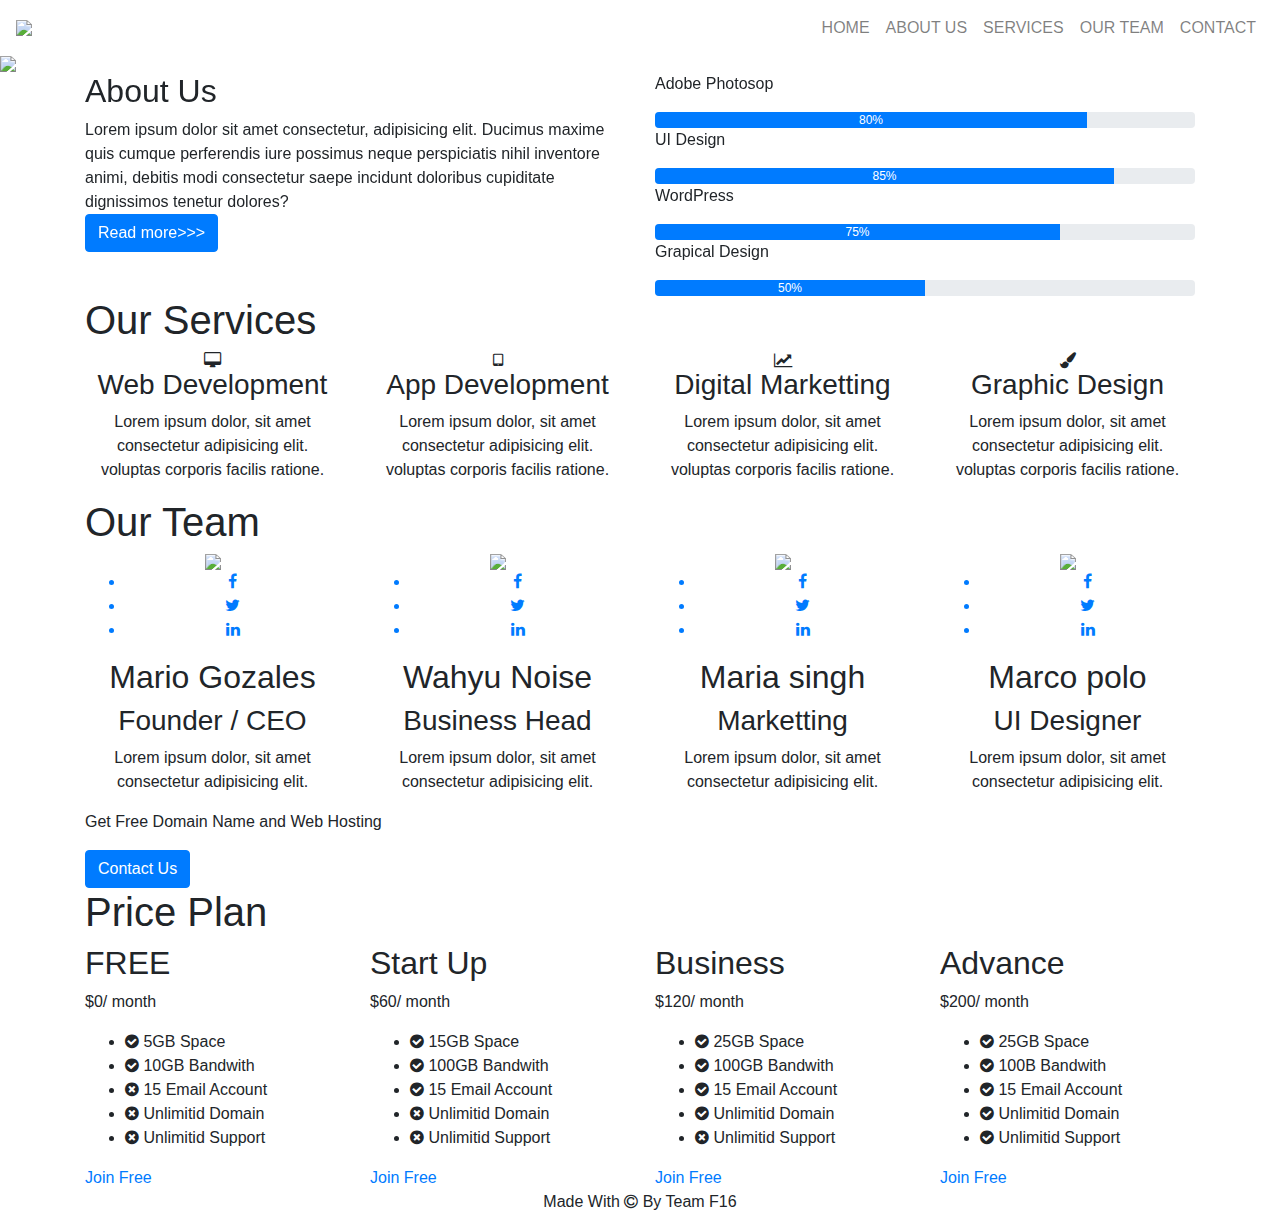
==== index.html @ 593e6ec6 "add index.html" ====
<html>

<head>
    <title></title>
    <link rel="stylesheet" href="style.css">
    <link rel="stylesheet" href="https://stackpath.bootstrapcdn.com/bootstrap/4.1.3/css/bootstrap.min.css">
    <link rel="stylesheet" href="https://stackpath.bootstrapcdn.com/font-awesome/4.7.0/css/font-awesome.min.css">
    <script src="https://code.jquery.com/jquery-3.3.1.slim.min.js"></script>
    <script src="https://cdnjs.cloudflare.com/ajax/libs/popper.js/1.14.3/umd/popper.min.js"></script>
    <script src="https://stackpath.bootstrapcdn.com/bootstrap/4.1.3/js/bootstrap.min.js"></script>
</head>

<body>
    <!--navigation-->
    <section id="nav-bar">
        <nav class="navbar navbar-expand-lg navbar-light">
            <a class="navbar-brand" href="#"><img src="https://prog-8.com/images/html/advanced/main_logo.png"></a>
            <button class="navbar-toggler" type="button" data-toggle="collapse" data-target="#navbarNav"
                aria-controls="navbarNav" aria-expanded="false" aria-label="Toggle navigation">
                <span class="navbar-toggler-icon"></span>
            </button>
            <div class="collapse navbar-collapse" id="navbarNav">
                <ul class="navbar-nav ml-auto">
                    <li class="nav-item">
                        <a class="nav-link" href="#">HOME</a>
                    </li>
                    <li class="nav-item">
                        <a class="nav-link" href="#">ABOUT US</a>
                    </li>
                    <li class="nav-item">
                        <a class="nav-link" href="#">SERVICES</a>
                    </li>
                    <li class="nav-item">
                        <a class="nav-link" href="#">OUR TEAM</a>
                    </li>
                    <li class="nav-item">
                        <a class="nav-link" href="#">CONTACT</a>
                    </li>
                </ul>
            </div>
        </nav>
    </section>

    <div id="slider">
        <div id="headerSlider" class="carousel slide" data-ride="carousel">
            <ol class="carousel-indicators">
                <li data-target="#headerSlider" data-slide-to="0" class="active"></li>
                <li data-target="#headerSlider" data-slide-to="1"></li>
                <li data-target="#headerSlider" data-slide-to="2"></li>
            </ol>
            <div class="carousel-inner">
                <div class="carousel-item active">
                    <img class="d-block img-fluid" src="img/slide1.jpg">
                    <div class="carousel-caption">
                        <h5>How To Make Website</h5>
                    </div>
                </div>
                <div class="carousel-item">
                    <img class="d-block img-fluid" src="img/business.jpg">
                    <div class="carousel-caption">
                        <h5>How To Make Website</h5>
                    </div>
                </div>
                <div class="carousel-item">
                    <img class="d-block img-fluid" src="img/slide3.jpg">
                    <div class="carousel-caption">
                        <h5>How To Make Website</h5>
                    </div>
                </div>
            </div>
            <a class="carousel-control-prev" href="#headerSlider" role="button" data-slide="prev">
                <span class="carousel-control-prev-icon" aria-hidden="true"></span>
                <span class="sr-only">Previous</span>
            </a>
            <a class="carousel-control-next" href="#headerSlider" role="button" data-slide="next">
                <span class="carousel-control-next-icon" aria-hidden="true"></span>
                <span class="sr-only">Next</span>
            </a>
        </div>
    </div>

    <section id="about">
        <div class="container">
            <div class="row">
                <div class="col-md-6 skills-bar">
                    <h2>About Us</h2>
                    <div class="about-content">
                        Lorem ipsum dolor sit amet consectetur, adipisicing elit.
                        Ducimus maxime quis cumque perferendis iure possimus neque perspiciatis nihil inventore animi,
                        debitis modi consectetur saepe incidunt doloribus cupiditate dignissimos tenetur dolores?
                    </div>
                    <button type="button" class="btn btn-primary">Read more>>></button>
                </div>
                <div class="col-md-6">
                    <p>Adobe Photosop</p>
                    <div class="progress">
                        <div class="progress-bar" style="width: 80%;">80%</div>
                    </div>
                    <p>UI Design</p>
                    <div class="progress">
                        <div class="progress-bar" style="width: 85%;">85%</div>
                    </div>
                    <p>WordPress</p>
                    <div class="progress">
                        <div class="progress-bar" style="width: 75%;">75%</div>
                    </div>
                    <p>Grapical Design</p>
                    <div class="progress">
                        <div class="progress-bar" style="width: 50%;">50%</div>
                    </div>
                </div>
            </div>
        </div>
    </section>

    <section id="services">
        <div class="container">
            <h1>Our Services</h1>
            <div class="row services">
                <div class="col-md-3 text-center">
                    <div class="icon">
                        <i class="fa fa-desktop"></i>
                    </div>
                    <h3>Web Development</h3>
                    <p>Lorem ipsum dolor, sit amet consectetur adipisicing elit.
                        voluptas corporis facilis ratione.</p>
                </div>
                <div class="col-md-3 text-center">
                    <div class="icon">
                        <i class="fa fa-tablet"></i>
                    </div>
                    <h3>App Development</h3>
                    <p>Lorem ipsum dolor, sit amet consectetur adipisicing elit.
                        voluptas corporis facilis ratione.</p>
                </div>
                <div class="col-md-3 text-center">
                    <div class="icon">
                        <i class="fa fa-line-chart"></i>
                    </div>
                    <h3>Digital Marketting</h3>
                    <p>Lorem ipsum dolor, sit amet consectetur adipisicing elit.
                        voluptas corporis facilis ratione.</p>
                </div>
                <div class="col-md-3 text-center">
                    <div class="icon">
                        <i class="fa fa-paint-brush"></i>
                    </div>
                    <h3>Graphic Design</h3>
                    <p>Lorem ipsum dolor, sit amet consectetur adipisicing elit.
                        voluptas corporis facilis ratione.
                    </p>
                </div>

            </div>
        </div>
    </section>

    <section id="team">
        <div class="container">
            <h1>Our Team</h1>
            <div class="row">
                <div class="col-md-3 profile-pic text-center">
                    <div class="img-box">
                        <img src="img/teams1.jpg" class="img-fluid">
                        <ul>
                            <a href="#">
                                <li><i class="fa fa-facebook"></i></li>
                            </a>
                            <a href="#">
                                <li><i class="fa fa-twitter"></i></li>
                            </a>
                            <a href="#">
                                <li><i class="fa fa-linkedin"></i></li>
                            </a>
                        </ul>
                    </div>
                    <h2>Mario Gozales</h2>
                    <h3>Founder / CEO</h3>
                    <p>Lorem ipsum dolor, sit amet consectetur adipisicing elit.</p>
                </div>
                <div class="col-md-3 profile-pic text-center">
                    <div class="img-box">
                        <img src="img/team5.jpg" class="img-fluid">
                        <ul>
                            <a href="#">
                                <li><i class="fa fa-facebook"></i></li>
                            </a>
                            <a href="#">
                                <li><i class="fa fa-twitter"></i></li>
                            </a>
                            <a href="#">
                                <li><i class="fa fa-linkedin"></i></li>
                            </a>
                        </ul>
                    </div>
                    <h2>Wahyu Noise</h2>
                    <h3>Business Head</h3>
                    <p>Lorem ipsum dolor, sit amet consectetur adipisicing elit.</p>
                </div>
                <div class="col-md-3 profile-pic text-center">
                    <div class="img-box">
                        <img src="img/team7.jpg" class="img-fluid">
                        <ul>
                            <a href="#">
                                <li><i class="fa fa-facebook"></i></li>
                            </a>
                            <a href="#">
                                <li><i class="fa fa-twitter"></i></li>
                            </a>
                            <a href="#">
                                <li><i class="fa fa-linkedin"></i></li>
                            </a>
                        </ul>
                    </div>
                    <h2>Maria singh</h2>
                    <h3>Marketting</h3>
                    <p>Lorem ipsum dolor, sit amet consectetur adipisicing elit.</p>
                </div>
                <div class="col-md-3 profile-pic text-center">
                    <div class="img-box">
                        <img src="img/team6.jpg" class="img-fluid">
                        <ul>
                            <a href="#">
                                <li><i class="fa fa-facebook"></i></li>
                            </a>
                            <a href="#">
                                <li><i class="fa fa-twitter"></i></li>
                            </a>
                            <a href="#">
                                <li><i class="fa fa-linkedin"></i></li>
                            </a>
                        </ul>
                    </div>
                    <h2>Marco polo</h2>
                    <h3>UI Designer</h3>
                    <p>Lorem ipsum dolor, sit amet consectetur adipisicing elit.</p>
                </div>

            </div>
        </div>
    </section>

    <section id="promo">
        <div class="container">
            <p>Get Free Domain Name and Web Hosting</p>
            <a href="#" class="btn btn-primary">Contact Us</a>
        </div>
    </section>

    <section id="price">
        <div class="container">
            <h1>Price Plan</h1>
            <div class="row">
                <div class="col-md-3">
                    <div class="single-price">
                        <div class="price-head">
                            <h2>FREE</h2>
                            <p>$0/ <span>month</span></p>
                        </div>
                        <div class="price-content">
                            <ul>
                                <li><i class="fa fa-check-circle"></i> 5GB Space</li>
                                <li><i class="fa fa-check-circle"></i> 10GB Bandwith</li>
                                <li><i class="fa fa-times-circle"></i> 15 Email Account</li>
                                <li><i class="fa fa-times-circle"></i> Unlimitid Domain</li>
                                <li><i class="fa fa-times-circle"></i> Unlimitid Support</li>
                            </ul>
                        </div>
                        <div class="price-button">
                            <a class="buy-btn" href="">Join Free</a>
                        </div>
                    </div>
                </div>

                <div class="col-md-3">
                    <div class="single-price">
                        <div class="price-head">
                            <h2>Start Up</h2>
                            <p>$60/ <span>month</span></p>
                        </div>
                        <div class="price-content">
                            <ul>
                                <li><i class="fa fa-check-circle"></i> 15GB Space</li>
                                <li><i class="fa fa-check-circle"></i> 100GB Bandwith</li>
                                <li><i class="fa fa-check-circle"></i> 15 Email Account</li>
                                <li><i class="fa fa-times-circle"></i> Unlimitid Domain</li>
                                <li><i class="fa fa-times-circle"></i> Unlimitid Support</li>
                            </ul>
                        </div>
                        <div class="price-button">
                            <a class="buy-btn" href="">Join Free</a>
                        </div>
                    </div>
                </div>

                <div class="col-md-3">
                    <div class="single-price">
                        <div class="price-head">
                            <h2>Business</h2>
                            <p>$120/ <span>month</span></p>
                        </div>
                        <div class="price-content">
                            <ul>
                                <li><i class="fa fa-check-circle"></i> 25GB Space</li>
                                <li><i class="fa fa-check-circle"></i> 100GB Bandwith</li>
                                <li><i class="fa fa-check-circle"></i> 15 Email Account</li>
                                <li><i class="fa fa-check-circle"></i> Unlimitid Domain</li>
                                <li><i class="fa fa-times-circle"></i> Unlimitid Support</li>
                            </ul>
                        </div>
                        <div class="price-button">
                            <a class="buy-btn" href="">Join Free</a>
                        </div>
                    </div>
                </div>

                <div class="col-md-3">
                    <div class="single-price">
                        <div class="price-head">
                            <h2>Advance</h2>
                            <p>$200/ <span>month</span></p>
                        </div>
                        <div class="price-content">
                            <ul>
                                <li><i class="fa fa-check-circle"></i> 25GB Space</li>
                                <li><i class="fa fa-check-circle"></i> 100B Bandwith</li>
                                <li><i class="fa fa-check-circle"></i> 15 Email Account</li>
                                <li><i class="fa fa-check-circle"></i> Unlimitid Domain</li>
                                <li><i class="fa fa-check-circle"></i> Unlimitid Support</li>
                            </ul>
                        </div>
                        <div class="price-button">
                            <a class="buy-btn" href="">Join Free</a>
                        </div>
                    </div>
                </div>
            </div>
        </div>
    </section>

    <section id="footer">
        <div class="container text-center">
            <p>Made With <i class="fa fa-copyright"></i> By Team F16 </p>
        </div>
    </section>
</body>

</html>
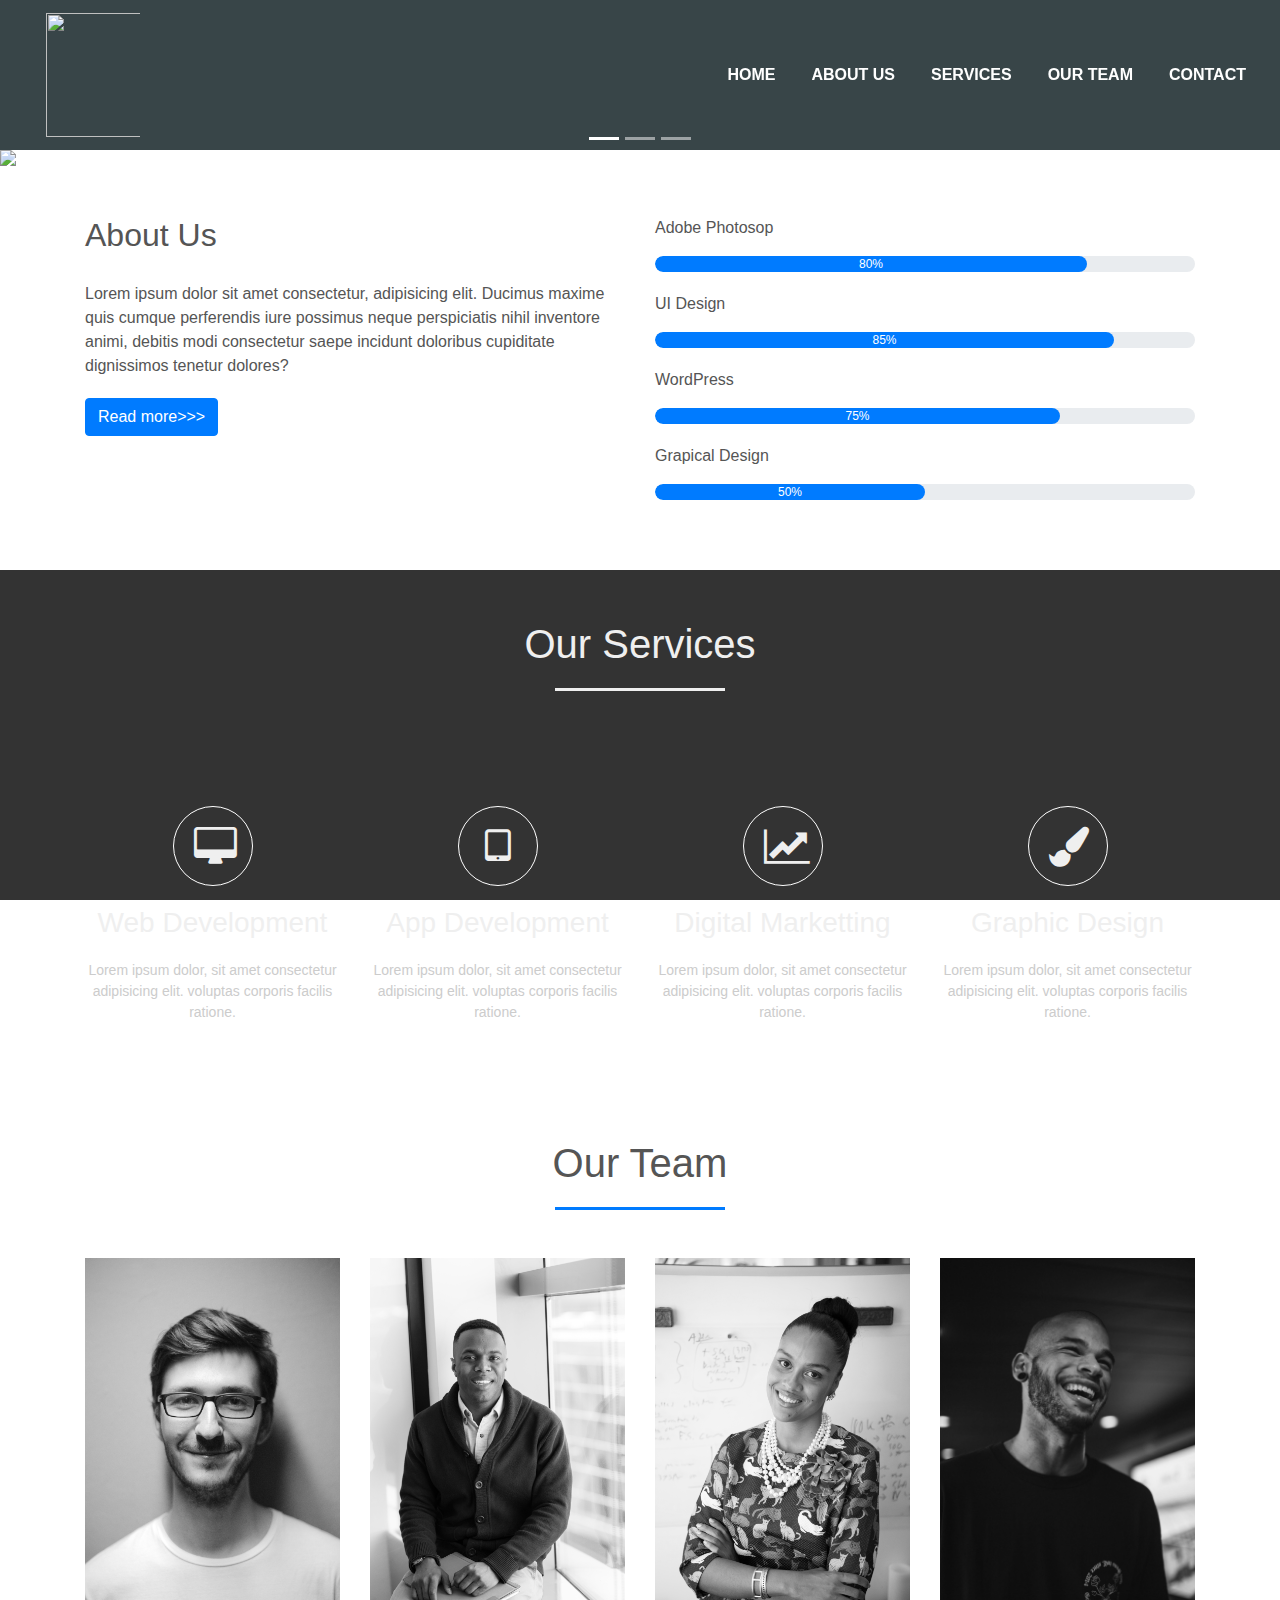
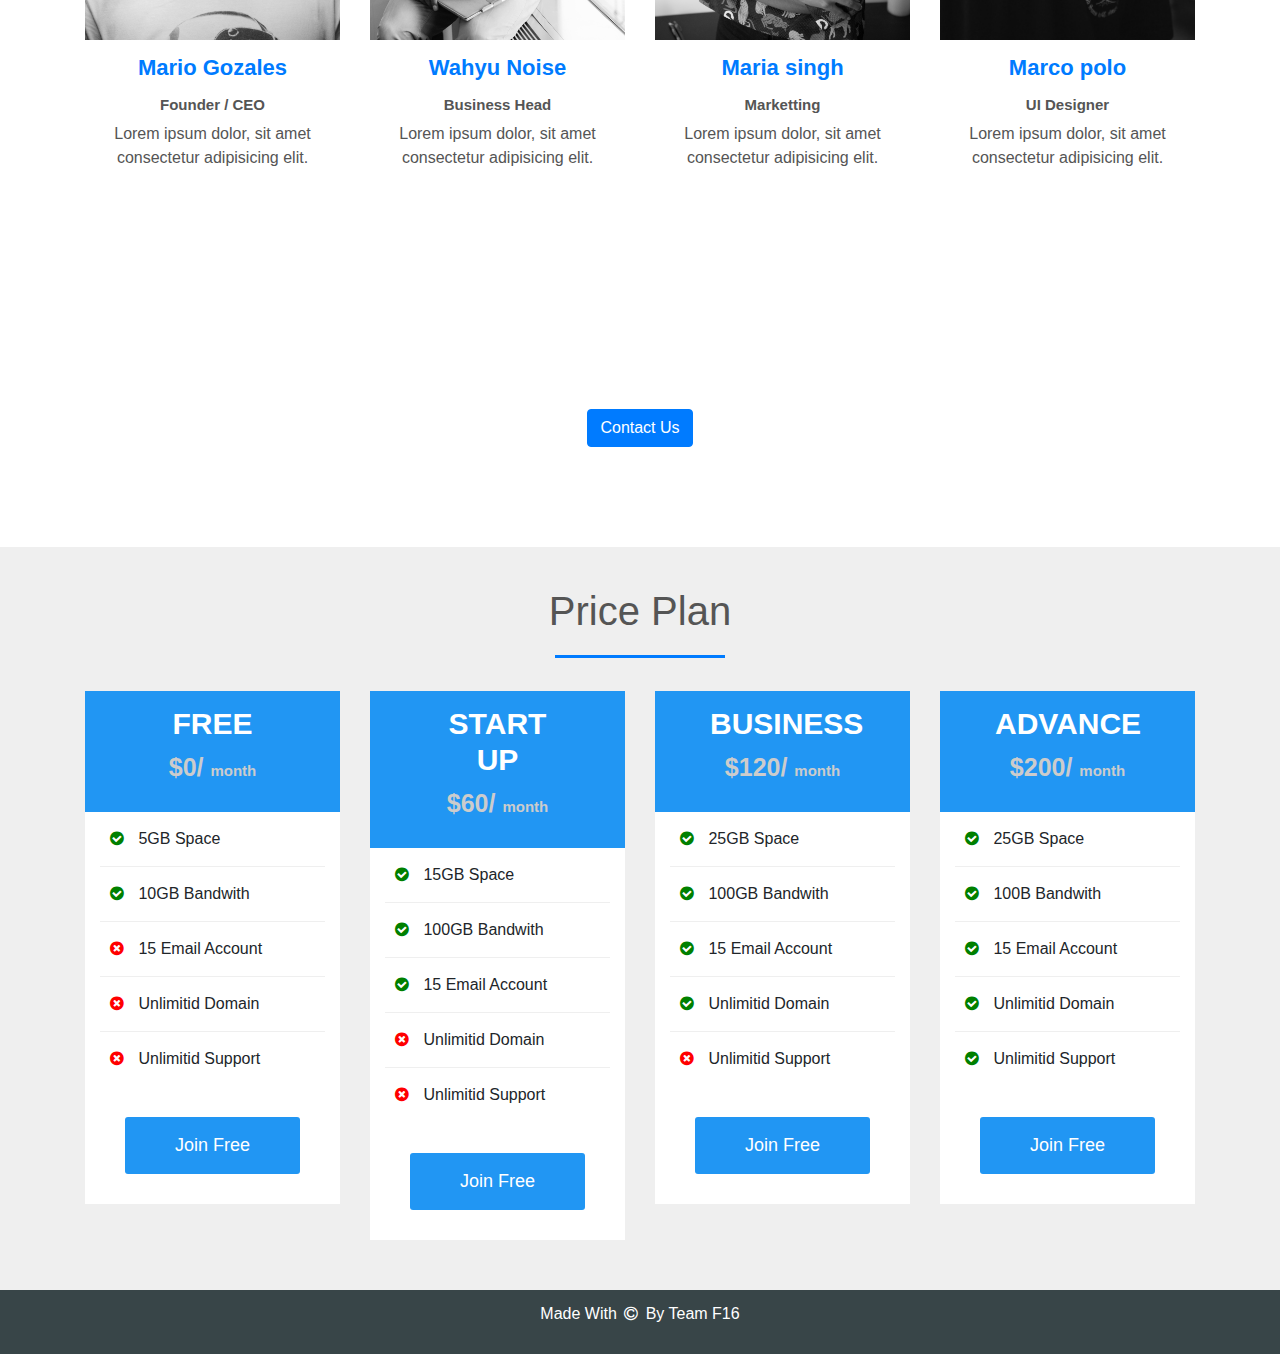
==== commit fe30da56: "delete /img" ====
--- a/index.html
+++ b/index.html
@@ -50,19 +50,19 @@
             </ol>
             <div class="carousel-inner">
                 <div class="carousel-item active">
-                    <img class="d-block img-fluid" src="img/slide1.jpg">
+                    <img class="d-block img-fluid" src="slide1.jpg">
                     <div class="carousel-caption">
                         <h5>How To Make Website</h5>
                     </div>
                 </div>
                 <div class="carousel-item">
-                    <img class="d-block img-fluid" src="img/business.jpg">
+                    <img class="d-block img-fluid" src="business.jpg">
                     <div class="carousel-caption">
                         <h5>How To Make Website</h5>
                     </div>
                 </div>
                 <div class="carousel-item">
-                    <img class="d-block img-fluid" src="img/slide3.jpg">
+                    <img class="d-block img-fluid" src="slide3.jpg">
                     <div class="carousel-caption">
                         <h5>How To Make Website</h5>
                     </div>
@@ -161,7 +161,7 @@
             <div class="row">
                 <div class="col-md-3 profile-pic text-center">
                     <div class="img-box">
-                        <img src="img/teams1.jpg" class="img-fluid">
+                        <img src="teams1.jpg" class="img-fluid">
                         <ul>
                             <a href="#">
                                 <li><i class="fa fa-facebook"></i></li>
@@ -180,7 +180,7 @@
                 </div>
                 <div class="col-md-3 profile-pic text-center">
                     <div class="img-box">
-                        <img src="img/team5.jpg" class="img-fluid">
+                        <img src="team5.jpg" class="img-fluid">
                         <ul>
                             <a href="#">
                                 <li><i class="fa fa-facebook"></i></li>
@@ -199,7 +199,7 @@
                 </div>
                 <div class="col-md-3 profile-pic text-center">
                     <div class="img-box">
-                        <img src="img/team7.jpg" class="img-fluid">
+                        <img src="team7.jpg" class="img-fluid">
                         <ul>
                             <a href="#">
                                 <li><i class="fa fa-facebook"></i></li>
@@ -218,7 +218,7 @@
                 </div>
                 <div class="col-md-3 profile-pic text-center">
                     <div class="img-box">
-                        <img src="img/team6.jpg" class="img-fluid">
+                        <img src="team6.jpg" class="img-fluid">
                         <ul>
                             <a href="#">
                                 <li><i class="fa fa-facebook"></i></li>
--- a/style.css
+++ b/style.css
@@ -0,0 +1,357 @@
+* {
+  margin: 0;
+  padding: 0;
+}
+
+#nav-bar {
+  position: sticky;
+  top: 0;
+  z-index: 10;
+}
+
+.navbar-brand img {
+  width: 124px;
+  padding-left: 30px;
+}
+
+.navbar-nav li {
+  padding: 0 10px;
+}
+
+.navbar-nav li a {
+  float: right;
+  text-align: left;
+}
+
+#nav-bar ul li a:hover {
+  color: #007bff!important;
+}
+
+.navbar {
+  background: rgba(34, 49, 52, 0.9);
+}
+
+.navbar-toggler {
+  border: none!important;
+}
+
+.nav-link {
+  color: #fff!important;
+  font-weight: 600;
+  font-size: 16px;
+}
+
+#slider {
+  width: 100%;
+}
+
+.carousel-caption {
+  top: 50%;
+  transform: translateY(-50%);
+  bottom: initial!important;
+}
+
+.carousel-caption h5 {
+  color: #fff;
+  font-size: 42px;
+}
+
+#about {
+  padding-top: 50px;
+  padding-bottom: 50px;
+  color: #555;
+}
+
+#about .btn {
+  margin-top: 20px;
+  margin-bottom: 30px;
+}
+
+.about-content {
+  padding-top: 20px;
+}
+
+.skills-bar p {
+  margin-bottom: 6px;
+  font-weight: 600;
+}
+
+.progress-bar {
+  border-radius: 16px;
+}
+
+.progress {
+  border-radius: 16px !important;
+  margin-bottom: 20px;
+}
+
+/*-------------Services-------------*/
+
+#services {
+  background-image: linear-gradient(rgba(0, 0, 0, 0.8), rgba(0, 0, 0, 0.8)), url(img/slide1.jpg);
+  background-size: cover;
+  background-position: center;
+  color: #efefef !important;
+  background-attachment: fixed;
+  padding-top: 50px;
+  padding-bottom: 50px;
+}
+
+#services h1 {
+  text-align: center;
+  color: #efefef !important;
+  padding-bottom: 50px;
+}
+
+#services h1::after {
+  content: '';
+  background: #efefef;
+  display: block;
+  height: 3px;
+  width: 170px;
+  margin: 20px auto 5px;
+}
+
+.services {
+  margin-top: 40px;
+}
+
+.icon {
+  font-size: 40px;
+  margin: 20px auto;
+  padding: 20px;
+  height: 80px;
+  width: 80px;
+  border: 1px solid #fff;
+  border-radius: 50%;
+}
+
+#services p {
+  font-size: 14px;
+  margin-top: 20px;
+  color: #ccc;
+}
+
+.services .col-md-3:hover {
+  background: #007bff;
+  cursor: pointer;
+  transition: 0.7s;
+}
+
+/*-------------Team-member-------------*/
+
+#team {
+  padding-top: 50px;
+  padding-bottom: 50px;
+  color: #555;
+}
+
+h1 {
+  text-align: center;
+  color: #555 !important;
+  padding-bottom: 10px;
+}
+
+h1::after {
+  content: '';
+  background: #007bff;
+  display: block;
+  height: 3px;
+  width: 170px;
+  margin: 20px auto 5px;
+}
+
+.profile-pic {
+  margin-top: 25px;
+}
+
+.profile-pic .img-box {
+  opacity: 1;
+  display: block;
+  position: relative;
+}
+
+.profile-pic .img-box img {
+  filter: grayscale(1);
+}
+
+.profile-pic .img-box img:hover {
+  filter: grayscale(0);
+  cursor: pointer;
+}
+
+.profile-pic h2 {
+  font-size: 22px;
+  font-weight: bold;
+  margin-top: 15px;
+  color: #007bff !important;
+}
+
+.profile-pic h3 {
+  font-size: 15px;
+  font-weight: bold;
+  margin-top: 15px;
+}
+
+#team .fa {
+  height: 25px;
+  width: 25px;
+  color: #007bff !important;
+  background: #fff;
+  padding: 4px;
+  border-radius: 50%;
+}
+
+.img-box ul {
+  padding: 15px 0;
+  position: absolute;
+  z-index: 2;
+  bottom: 0;
+  left: 50%;
+  transform: translateX(-50%);
+  opacity: 0;
+}
+
+.img-box ul li {
+  padding: 5px;
+  display: inline-block;
+}
+
+.img-box:hover ul {
+  opacity: 1;
+}
+
+.img-box ul, .img-box ul li {
+  transition: 0.5s;
+}
+
+/*-------------Promo-------------*/
+
+#promo {
+  background-image: linear-gradient(rgba(0, 0, 0, 0.7), rgba(0, 0, 0, 0.7)), url(img/slide2.jpg);
+  background-size: cover;
+  background-position: center;
+  color: #fff;
+  background-attachment: fixed;
+  text-align: center;
+  padding: 100px;
+  font-family: sans-serif;
+  font-size: 38px;
+}
+
+/*-------------Price Plan-------------*/
+
+#price {
+  padding: 40px 0;
+  background: #efefef;
+}
+
+.single-price {
+  margin: 10px auto;
+  display: inline;
+  float: left;
+  width: 100%;
+  background-color: #fff;
+  transition: 0.5s;
+}
+
+.single-price:hover {
+  box-shadow: 0 2px 20px #333;
+}
+
+.price-head {
+  background-color: #2196f3;
+  display: inline;
+  float: left;
+  padding: 10px 50px;
+  text-align: center;
+  width: 100%;
+}
+
+.price-head h2 {
+  color: #fff;
+  font-size: 30px;
+  font-weight: bold;
+  margin-bottom: 5px;
+  padding: 5px;
+  text-transform: uppercase;
+}
+
+.price-head p {
+  font-size: 25px;
+  color: #ccc;
+  font-weight: bold;
+  line-height: 30px;
+}
+
+#price span {
+  font-size: 15px;
+}
+
+.price-content
+{
+  display: inline;
+  float: left;
+  width: 100%;
+  padding: 0 15px;
+}
+.price-content ul li
+{
+  border-bottom: 1px solid #efefef;
+  padding: 15px 10px;
+  list-style: none;
+}
+
+ul li:last-child
+{
+  border: none;
+}
+.fa-check-circle
+{
+  color: green;
+  margin-right: 10px;
+  font-size: 20px;
+}
+.fa-times-circle
+{
+  color: red;
+  margin-right: 10px;
+  font-size: 20px;
+}
+.price-button
+{
+  display: inline;
+  float: left;
+  padding: 15px 15px 30px;
+  text-align: center;
+  width: 100%;
+}
+.buy-btn
+{
+  background-color: #2196f3;
+    border-radius: 3px;
+    display: inline-block;
+    font-size: 18px;
+    padding: 15px 50px;
+    transition: 0.5s;
+}
+.buy-btn:hover{
+  border-color: 1px solid #fff;
+  background-color: #3f51b5;
+}
+a
+{
+  text-decoration: none !important;
+  color: #fff !important;
+}
+
+#footer
+{
+  background: rgba(34, 49, 52, 0.9);
+  color: #fff;
+  padding: 12px;
+}
+.fa-copyright
+{
+  margin: 3px;
+}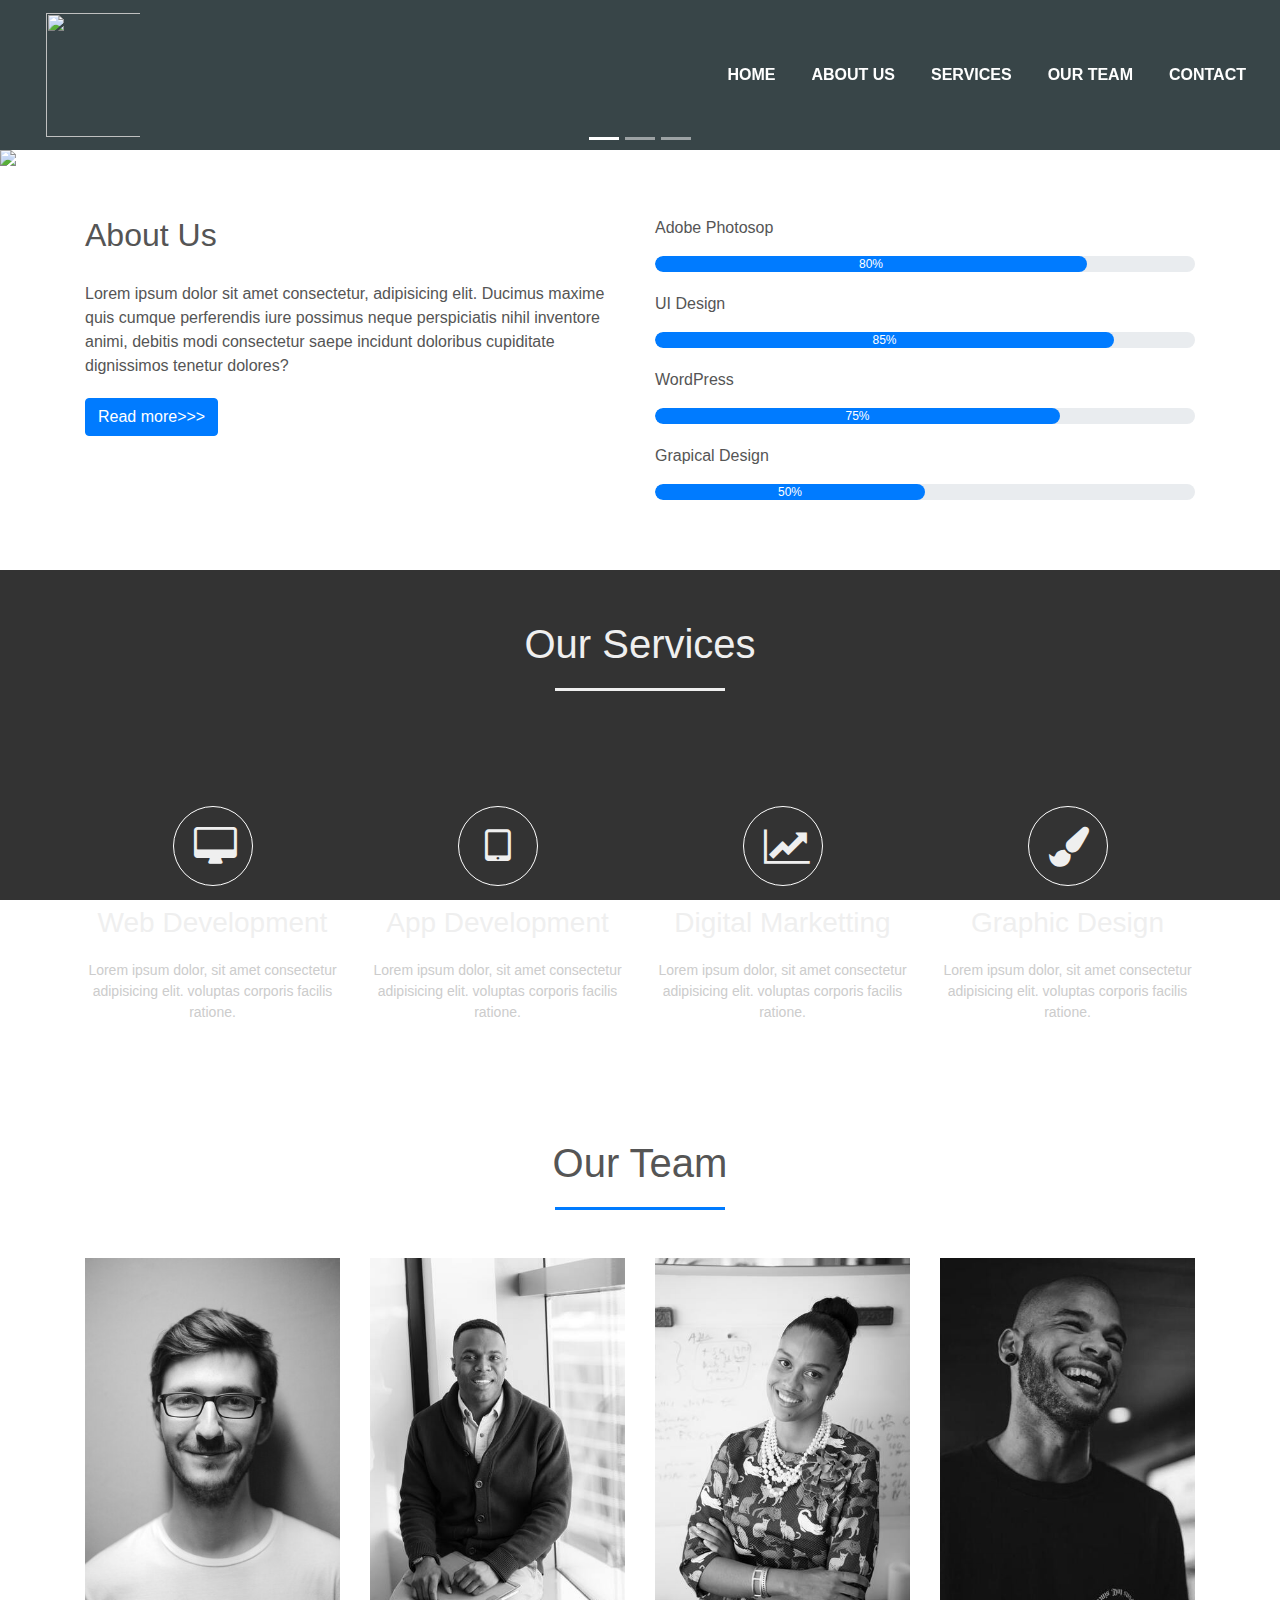
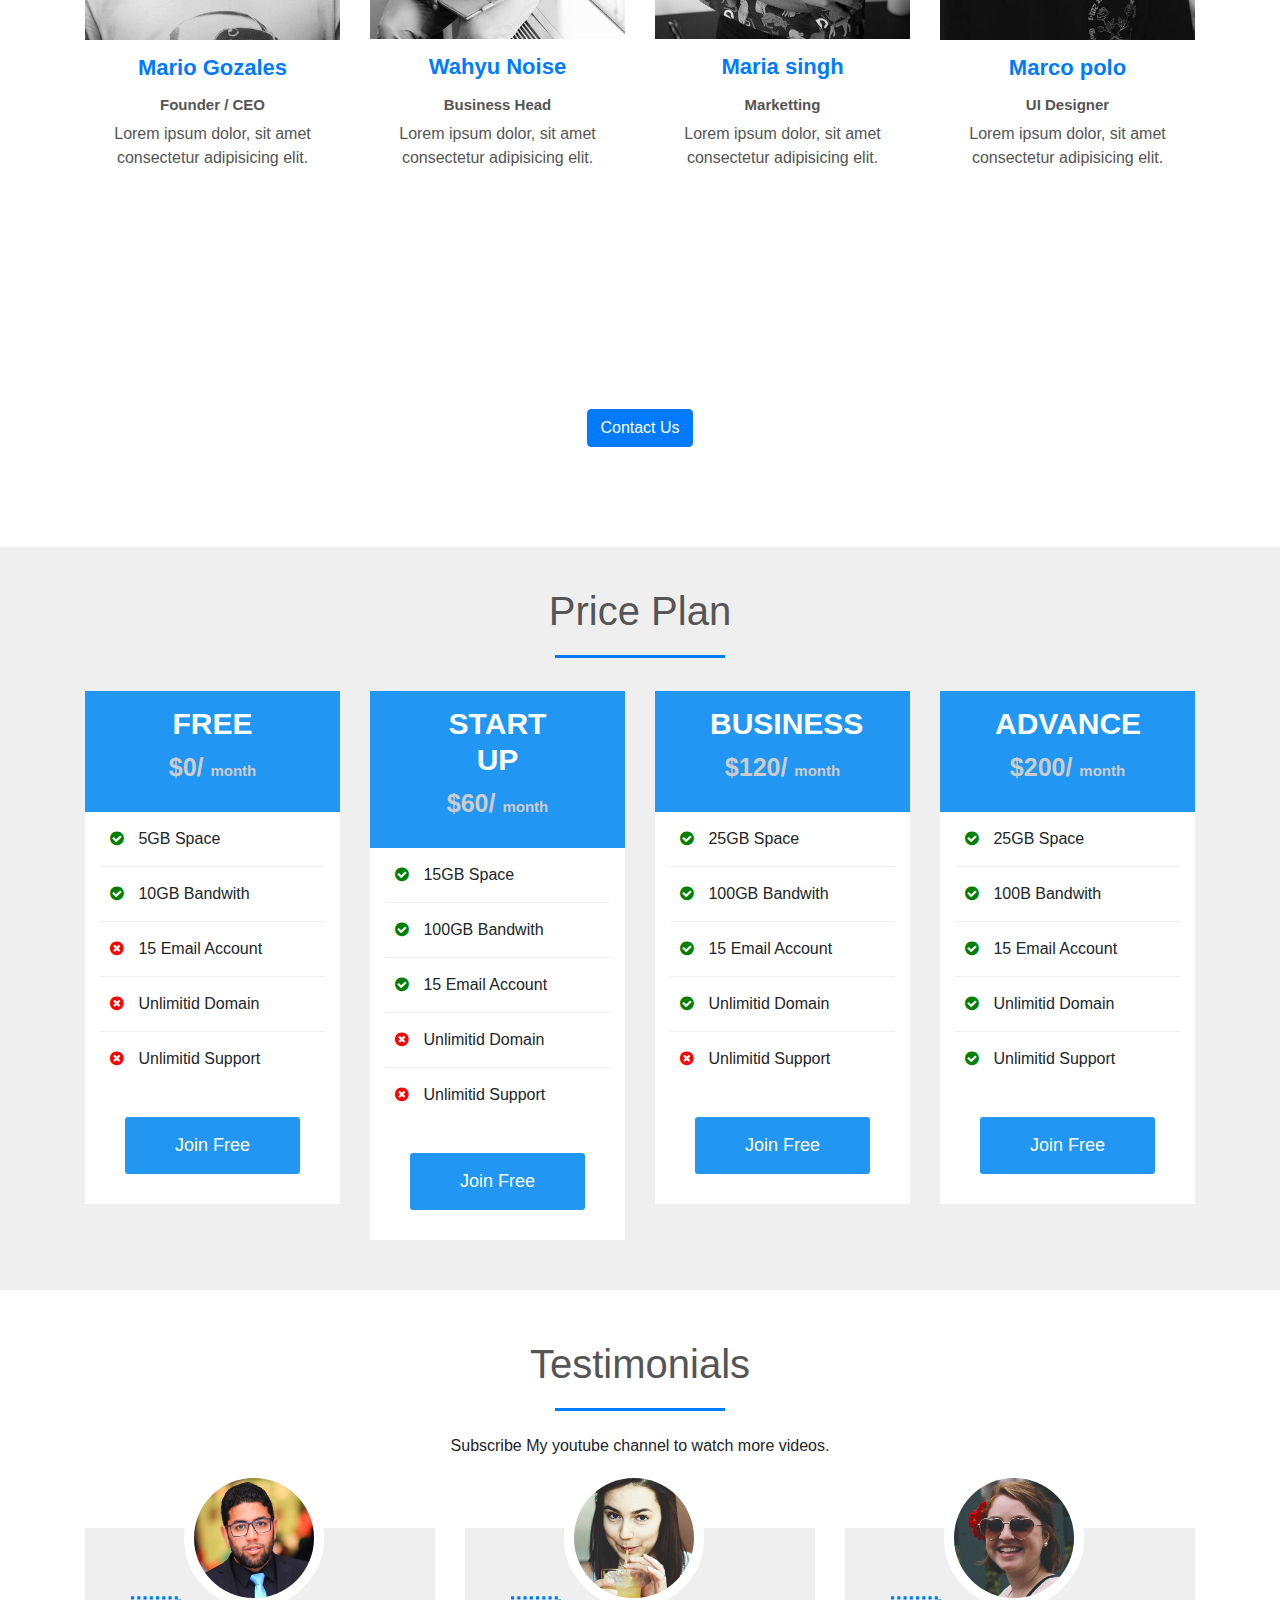
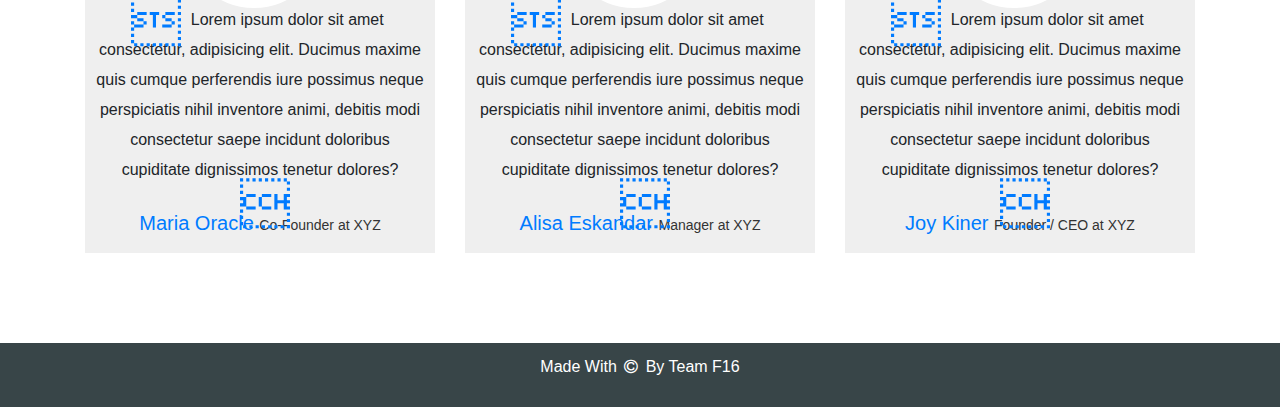
==== commit 870f2808: "modified Size Image and add Section OF Testimonials" ====
--- a/index.html
+++ b/index.html
@@ -50,19 +50,19 @@
             </ol>
             <div class="carousel-inner">
                 <div class="carousel-item active">
-                    <img class="d-block img-fluid" src="slide1.jpg">
+                    <img class="d-block img-fluid" src="img/slide1.jpg">
                     <div class="carousel-caption">
                         <h5>How To Make Website</h5>
                     </div>
                 </div>
                 <div class="carousel-item">
-                    <img class="d-block img-fluid" src="business.jpg">
+                    <img class="d-block img-fluid" src="img/business.jpg">
                     <div class="carousel-caption">
                         <h5>How To Make Website</h5>
                     </div>
                 </div>
                 <div class="carousel-item">
-                    <img class="d-block img-fluid" src="slide3.jpg">
+                    <img class="d-block img-fluid" src="img/slide3.jpg">
                     <div class="carousel-caption">
                         <h5>How To Make Website</h5>
                     </div>
@@ -161,7 +161,7 @@
             <div class="row">
                 <div class="col-md-3 profile-pic text-center">
                     <div class="img-box">
-                        <img src="teams1.jpg" class="img-fluid">
+                        <img src="img/teams1.jpg" class="img-fluid">
                         <ul>
                             <a href="#">
                                 <li><i class="fa fa-facebook"></i></li>
@@ -180,7 +180,7 @@
                 </div>
                 <div class="col-md-3 profile-pic text-center">
                     <div class="img-box">
-                        <img src="team5.jpg" class="img-fluid">
+                        <img src="img/team5.jpg" class="img-fluid">
                         <ul>
                             <a href="#">
                                 <li><i class="fa fa-facebook"></i></li>
@@ -199,7 +199,7 @@
                 </div>
                 <div class="col-md-3 profile-pic text-center">
                     <div class="img-box">
-                        <img src="team7.jpg" class="img-fluid">
+                        <img src="img/team7.jpg" class="img-fluid">
                         <ul>
                             <a href="#">
                                 <li><i class="fa fa-facebook"></i></li>
@@ -218,7 +218,7 @@
                 </div>
                 <div class="col-md-3 profile-pic text-center">
                     <div class="img-box">
-                        <img src="team6.jpg" class="img-fluid">
+                        <img src="img/team6.jpg" class="img-fluid">
                         <ul>
                             <a href="#">
                                 <li><i class="fa fa-facebook"></i></li>
@@ -338,6 +338,48 @@
         </div>
     </section>
 
+    <section id="testimonials">
+        <div class="container">
+            <h1>Testimonials</h1>
+            <p class="text-center">Subscribe My youtube channel to watch more videos.</p>
+            <div class="row">
+                <div class="col-md-4 text-center">
+                    <div class="profile">
+                        <img src="img/Daniel.jpg" class="user">
+                        <blockquote> Lorem ipsum dolor sit amet consectetur, adipisicing elit.
+                            Ducimus maxime quis cumque perferendis iure possimus neque perspiciatis nihil inventore
+                            animi,
+                            debitis modi consectetur saepe incidunt doloribus cupiditate dignissimos tenetur dolores?
+                        </blockquote>
+                        <h3>Maria Oracle <span>Co-Founder at XYZ</span></h3>
+                    </div>
+                </div>
+                <div class="col-md-4 text-center">
+                    <div class="profile">
+                        <img src="img/Elisa.jpg" class="user">
+                        <blockquote> Lorem ipsum dolor sit amet consectetur, adipisicing elit.
+                            Ducimus maxime quis cumque perferendis iure possimus neque perspiciatis nihil inventore
+                            animi,
+                            debitis modi consectetur saepe incidunt doloribus cupiditate dignissimos tenetur dolores?
+                        </blockquote>
+                        <h3>Alisa Eskandar <span>Manager at XYZ</span></h3>
+                    </div>
+                </div>
+                <div class="col-md-4 text-center">
+                    <div class="profile">
+                        <img src="img/Joy.jpg" class="user">
+                        <blockquote> Lorem ipsum dolor sit amet consectetur, adipisicing elit.
+                            Ducimus maxime quis cumque perferendis iure possimus neque perspiciatis nihil inventore
+                            animi,
+                            debitis modi consectetur saepe incidunt doloribus cupiditate dignissimos tenetur dolores?
+                        </blockquote>
+                        <h3>Joy Kiner <span>Founder / CEO at XYZ</span></h3>
+                    </div>
+                </div>
+            </div>
+        </div>
+    </section>
+
     <section id="footer">
         <div class="container text-center">
             <p>Made With <i class="fa fa-copyright"></i> By Team F16 </p>
@@ -345,4 +387,4 @@
     </section>
 </body>
 
-</html>
+</html>--- a/style.css
+++ b/style.css
@@ -345,6 +345,83 @@
   color: #fff !important;
 }
 
+/* ----------Testimonials---------- */
+#testimonials
+{
+  padding-top: 50px;
+  padding-bottom: 50px;
+}
+
+#testimonials .row
+{
+  margin-top: 30px;
+}
+.col-md-4
+{
+  margin: 40px auto;
+}
+.profile
+{
+  padding: 70px 10px 10px;
+  background-color: #efefef;
+}
+.profile:hover
+{
+  box-shadow: 0 0 15px 5px rgba(0, 0, 0, 0.2);
+  cursor: pointer;
+  transition: 0;
+}
+.user
+{
+  width: 140px;
+  height: 140px;
+  border-radius: 50%;
+}
+.profile img
+{
+  top: -60px;
+  position: absolute;
+  left: calc(50% - 20%);
+  border: 10px solid #fff;
+}
+
+.profile h3
+{
+  font-size: 20px;
+  margin-top: 15px;
+  color: #007bff;
+}
+#testimonials span
+{
+  font-size: 14px;
+  color: #333333;
+}
+blockquote
+{
+  font-size: 16px;
+  line-height: 30px;
+}
+blockquote::before
+{
+  content: '\93';
+  font-size: 50px;
+  color: #007bff;
+  position: relative;
+  line-height: 20px;
+  bottom: -15px;
+  right: 5px;
+}
+blockquote::after
+{
+  content: '\94';
+  font-size: 50px;
+  color: #007bff;
+  position: relative;
+  line-height: 10px;
+  bottom: -15px;
+  left: 5px;
+}
+
 #footer
 {
   background: rgba(34, 49, 52, 0.9);
@@ -354,4 +431,4 @@
 .fa-copyright
 {
   margin: 3px;
-}+}
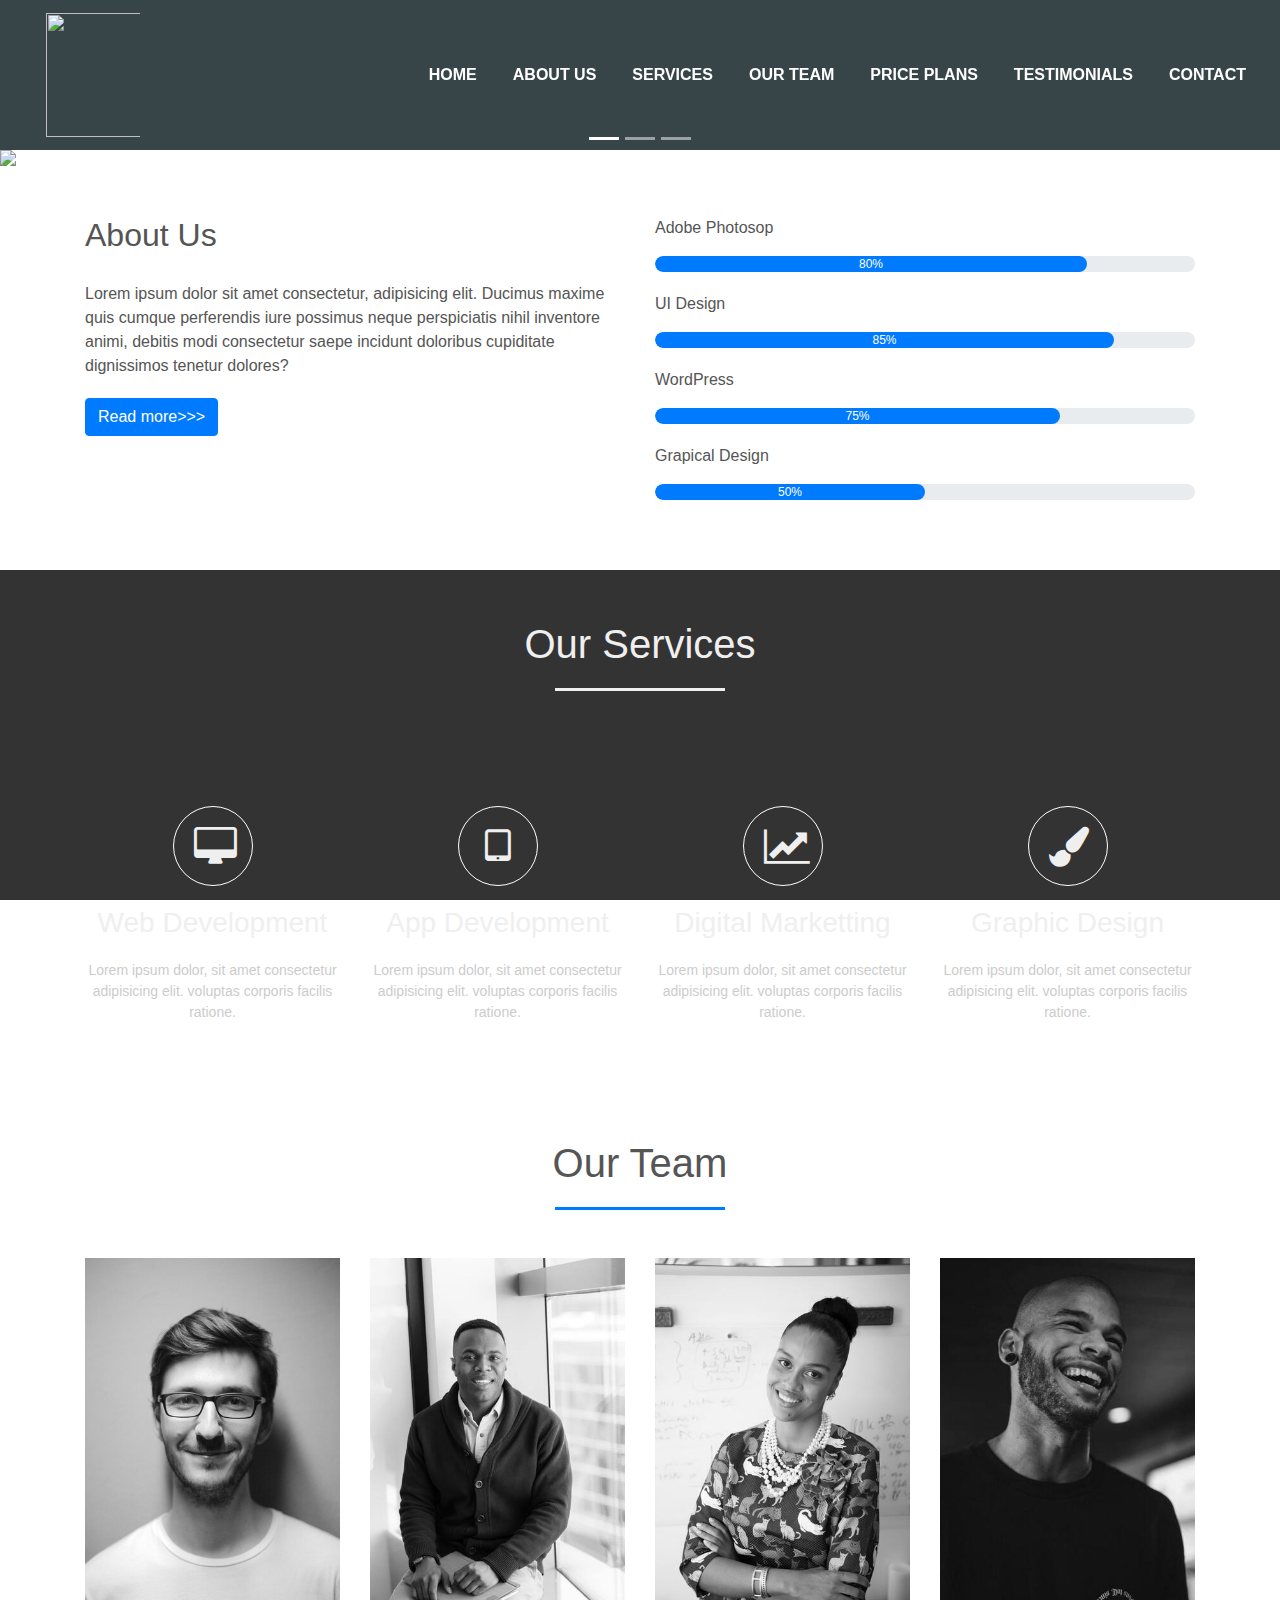
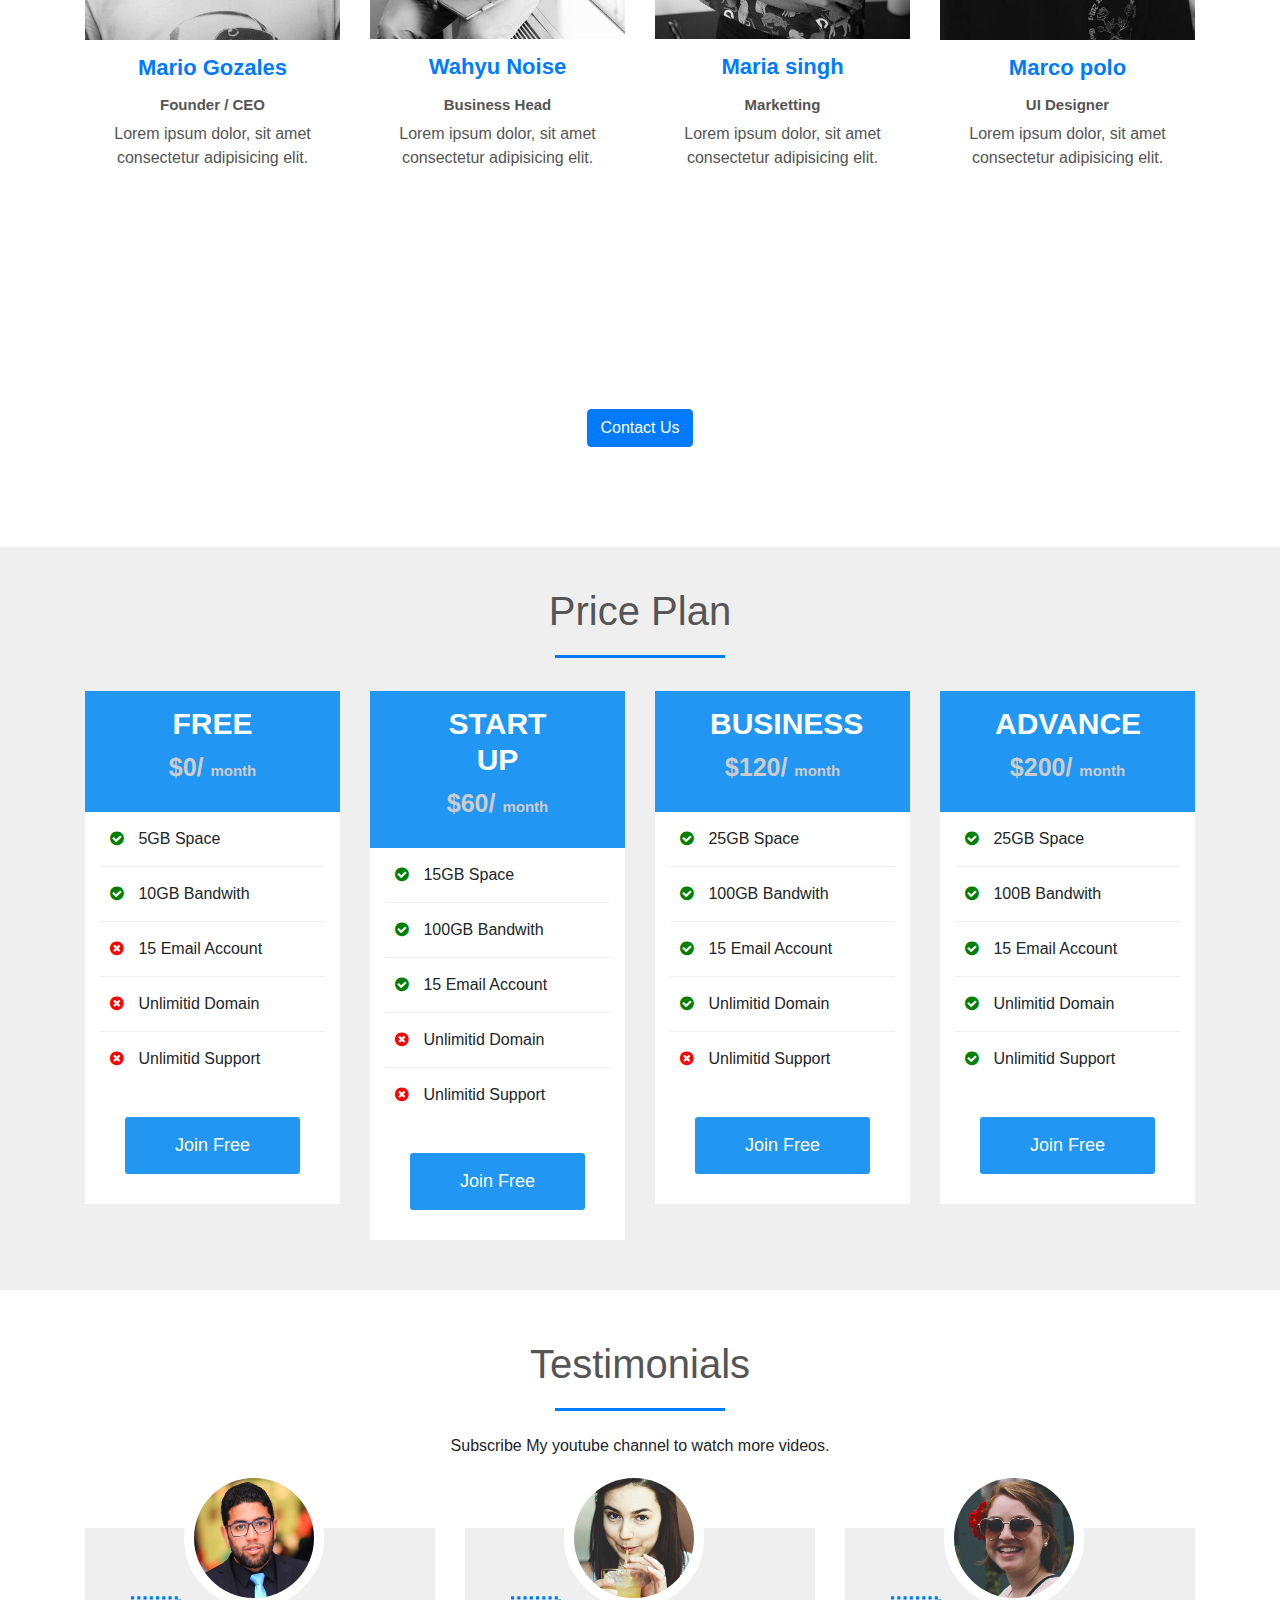
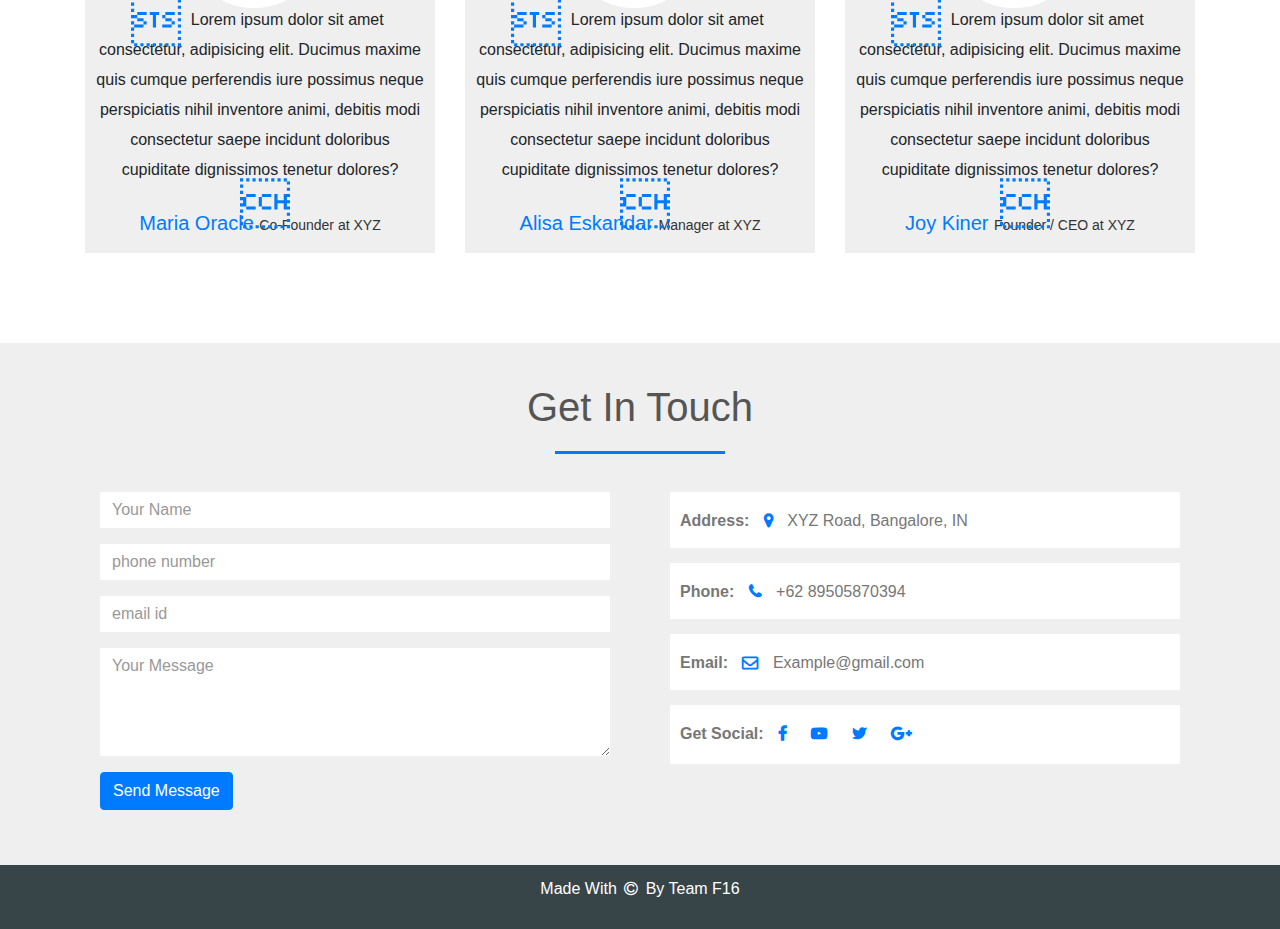
==== commit 5dddb1fa: "complete website with smooth scroll" ====
--- a/index.html
+++ b/index.html
@@ -22,19 +22,25 @@
             <div class="collapse navbar-collapse" id="navbarNav">
                 <ul class="navbar-nav ml-auto">
                     <li class="nav-item">
-                        <a class="nav-link" href="#">HOME</a>
-                    </li>
-                    <li class="nav-item">
-                        <a class="nav-link" href="#">ABOUT US</a>
-                    </li>
-                    <li class="nav-item">
-                        <a class="nav-link" href="#">SERVICES</a>
-                    </li>
-                    <li class="nav-item">
-                        <a class="nav-link" href="#">OUR TEAM</a>
-                    </li>
-                    <li class="nav-item">
-                        <a class="nav-link" href="#">CONTACT</a>
+                        <a class="nav-link" href="#top">HOME</a>
+                    </li>
+                    <li class="nav-item">
+                        <a class="nav-link" href="#about">ABOUT US</a>
+                    </li>
+                    <li class="nav-item">
+                        <a class="nav-link" href="#services">SERVICES</a>
+                    </li>
+                    <li class="nav-item">
+                        <a class="nav-link" href="#team">OUR TEAM</a>
+                    </li>
+                    <li class="nav-item">
+                        <a class="nav-link" href="#price">PRICE PLANS</a>
+                    </li>
+                    <li class="nav-item">
+                        <a class="nav-link" href="#testimonials">TESTIMONIALS</a>
+                    </li>
+                    <li class="nav-item">
+                        <a class="nav-link" href="#contact">CONTACT</a>
                     </li>
                 </ul>
             </div>
@@ -243,7 +249,7 @@
     <section id="promo">
         <div class="container">
             <p>Get Free Domain Name and Web Hosting</p>
-            <a href="#" class="btn btn-primary">Contact Us</a>
+            <a href="#contact" class="btn btn-primary">Contact Us</a>
         </div>
     </section>
 
@@ -380,11 +386,51 @@
         </div>
     </section>
 
+    <section id="contact">
+        <div class="container">
+            <h1>Get In Touch</h1>
+            <div class="row">
+                <div class="col-md-6">
+                    <form class="contact-form">
+                        <div class="form-group">
+                            <input type="text" class="form-control" placeholder="Your Name">
+                        </div>
+                        <div class="form-group">
+                            <input type="number" class="form-control" placeholder="phone number">
+                        </div>
+                        <div class="form-group">
+                            <input type="email" class="form-control" placeholder="email id">
+                        </div>
+                        <div class="form-group">
+                            <textarea class="form-control" placeholder="Your Message" rows="4"></textarea>
+                        </div>
+                        <button type="submit" class="btn btn-primary">Send Message</button>
+                    </form>
+                </div>
+                <div class="col-md-6 contact-info">
+                    <div class="follow"><b>Address: </b><i class="fa fa-map-marker"></i> XYZ Road, Bangalore, IN</div>
+                    <div class="follow"><b>Phone: </b><i class="fa fa-phone"></i> +62 89505870394</div>
+                    <div class="follow"><b>Email: </b><i class="fa fa-envelope-o"></i> Example@gmail.com</div>
+                    <div class="follow"><label><b>Get Social: </b></label>
+                        <a href="#"><i class="fa fa-facebook"></i></a>
+                        <a href="#"><i class="fa fa-youtube-play"></i></a>
+                        <a href="#"><i class="fa fa-twitter"></i></a>
+                        <a href="#"><i class="fa fa-google-plus"></i></a>
+                    </div>
+                </div>
+            </div>
+        </div>
+    </section>
+
     <section id="footer">
         <div class="container text-center">
             <p>Made With <i class="fa fa-copyright"></i> By Team F16 </p>
         </div>
     </section>
+    <script src="js/smooth-scroll.js"></script>
+    <script>
+        var scroll = new SmoothScroll('a[href*="#"]');
+    </script>
 </body>
 
 </html>--- a/style.css
+++ b/style.css
@@ -421,7 +421,40 @@
   bottom: -15px;
   left: 5px;
 }
-
+/* ----------Contact---------- */
+#contact
+{
+  background: #efefef;
+  padding-top: 40px;
+  padding-bottom: 40px;
+  color: #777;
+}
+.contact-form
+{
+  padding: 15px;
+}
+.form-control
+{
+  border-radius: 0 !important;
+  border: none !important;
+}
+::placeholder
+{
+  color: #999 !important;
+}
+.follow
+{
+  background: #fff;
+  padding: 10px;
+  margin: 15px;
+}
+.contact-info .fa
+{
+  margin: 10px;
+  color: #007bff;
+  font-weight: bold;
+}
+/* ----------Footer---------- */
 #footer
 {
   background: rgba(34, 49, 52, 0.9);
